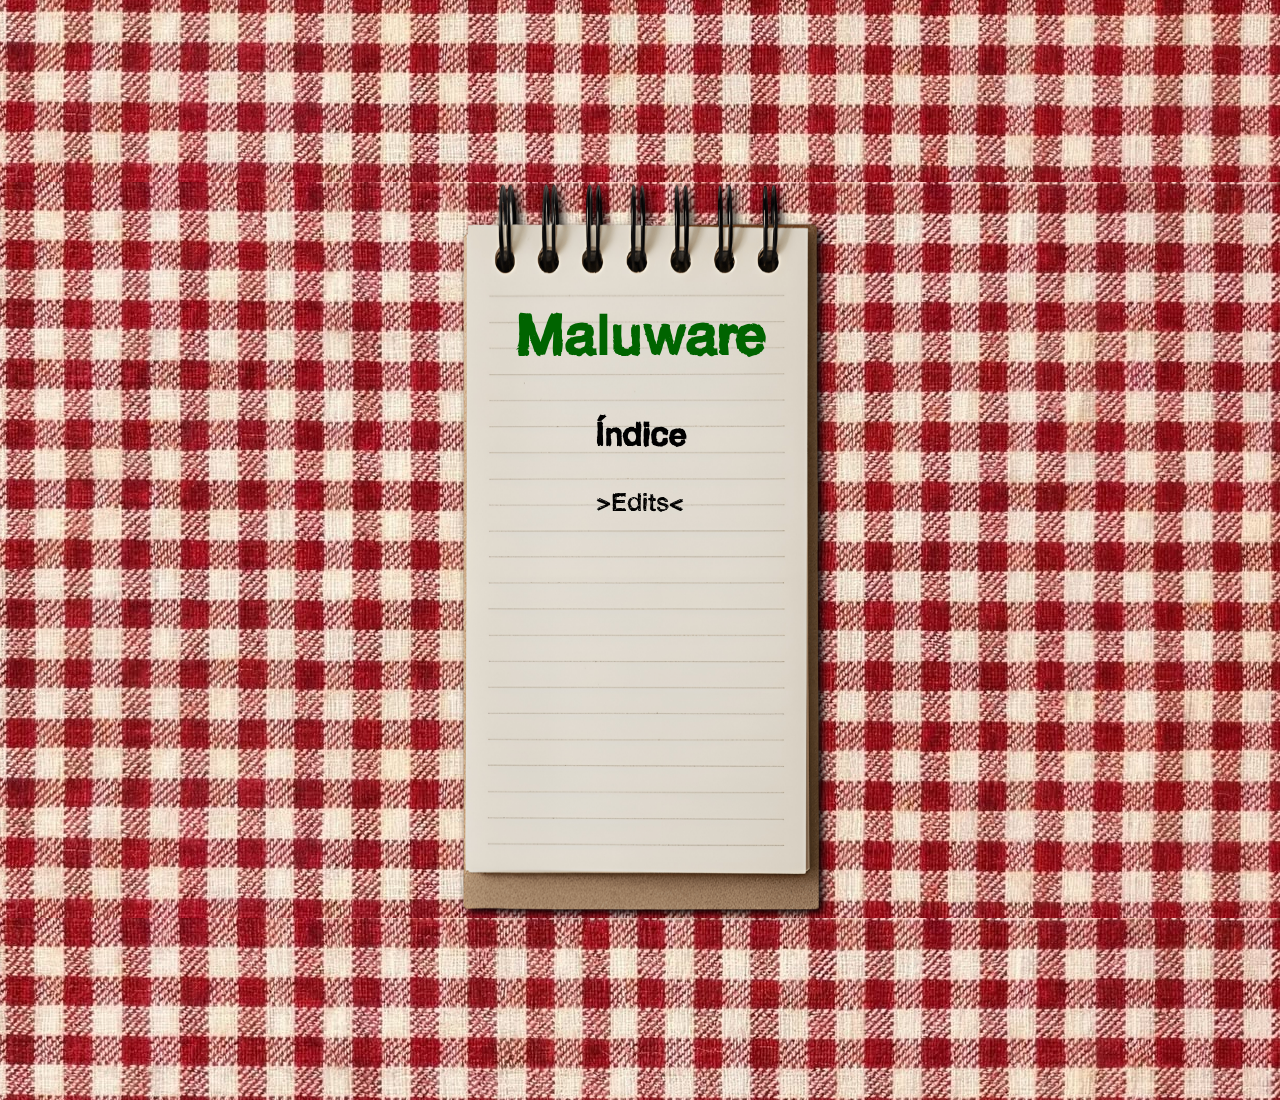
==== index.html @ 79026fd5 "feat: index page" ====
<!DOCTYPE html>
<html>
  <head>
    <link rel="stylesheet" href="style.css">
    <meta charset="UTF-8" />
    <title>Maluware</title>
  </head>
  <body>

    <div class="caderno">
        <h1>Maluware</h1>
        <div class="indice">
            <h2 class="h1-indice">Índice</h2>

            <ul>
                <li><a href="./minha_rotina_html/index.html"> >Edits< </a></li>
                <br>
                
            </ul>

        </div>
    </div>

  </body>
</html>
---- style.css ----
@font-face {
    font-family: "HandvelticaNeue";
    src: url("fontes/handvetica_neue/Handvetica\ Neue\ Regular\ Trial.ttf") format("truetype");
}

body {
    background-image: url("imagens/quadriculado.jpeg");
    background-position: center;
}

.caderno {
    width: 800px;
    min-height: 1000px;

    background-image: url("imagens/notebook_page.png");
    background-size: 100% 100%;
    background-repeat: no-repeat;

    padding: 80px;
    box-sizing: border-box;

    margin: 50px auto;

    font-family: "HandvelticaNeue", sans-serif;
    filter: drop-shadow(4px 4px 4px black);
}

h1 {
    padding-top: 130px;

    text-align: center;
    font-size: 55px;

    color: darkgreen;
}

.indice {
    text-align: center;
}

.h1-indice {
    font-size: 32px;
    color: black;
}

ul {
    list-style: none;
    padding: 0;
}

li {
    margin: 20px 0;
}

a {
    color: black;
    text-decoration: none;
    font-size: 25px;

    transition: 0.2s;
}

a:hover {
    color: green;
    transform: translateX(5px);
}
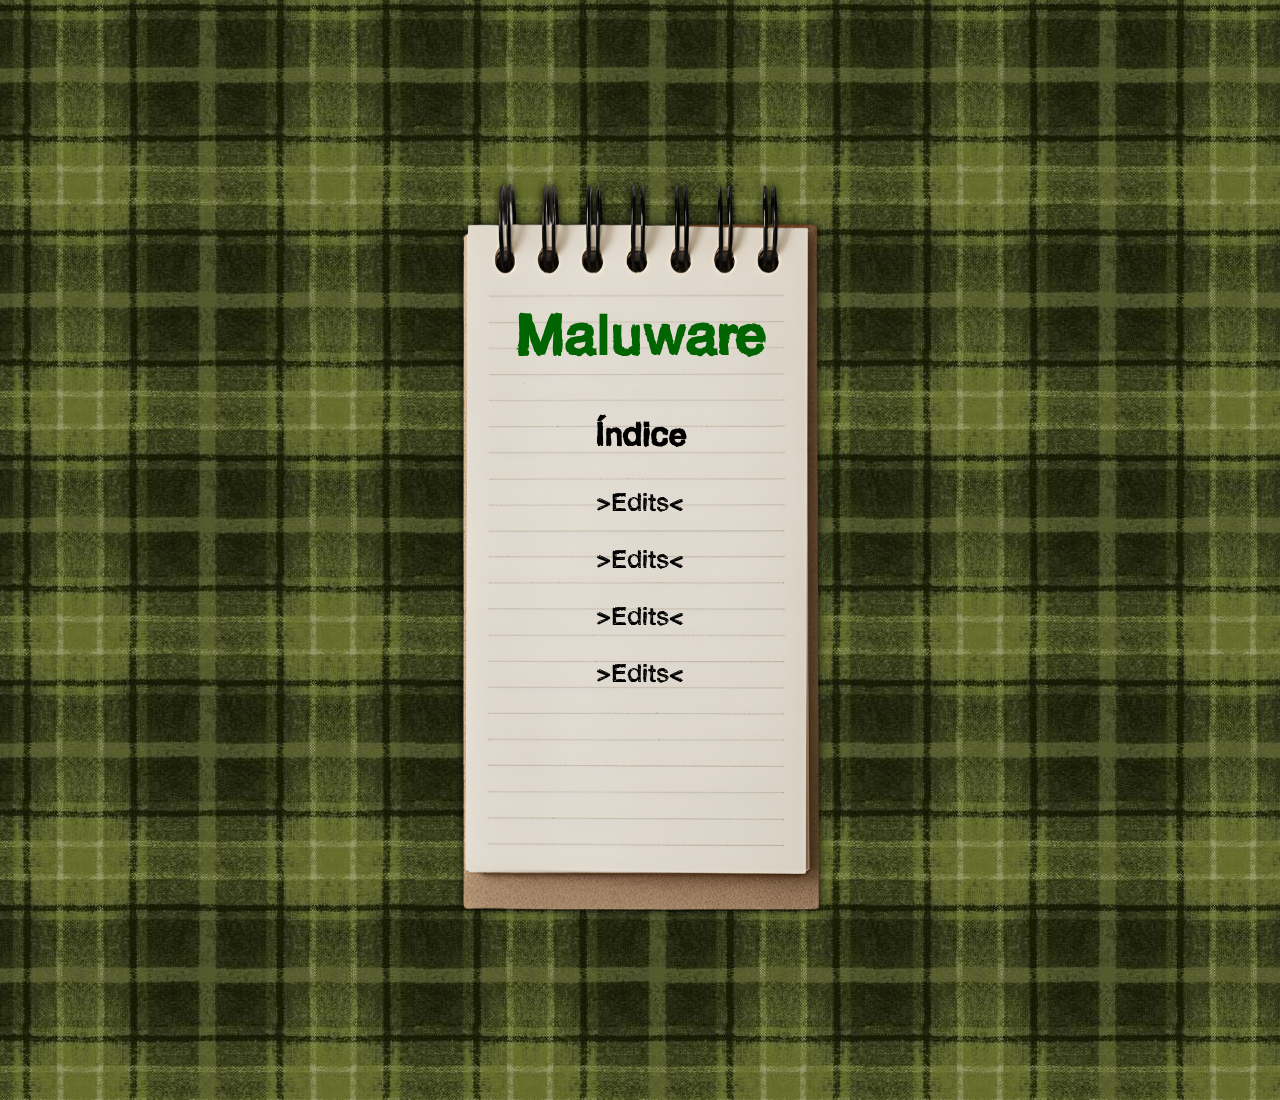
==== commit 70f5e4ac: "inicio da pagina de colagens" ====
--- a/index.html
+++ b/index.html
@@ -13,8 +13,10 @@
             <h2 class="h1-indice">Índice</h2>
 
             <ul>
-                <li><a href="./minha_rotina_html/index.html"> >Edits< </a></li>
-                <br>
+                <li><a href="edits/index.html"> >Edits< </a></li>
+                <li><a href="edits/index.html"> >Edits< </a></li>
+                <li><a href="edits/index.html"> >Edits< </a></li>
+                <li><a href="edits/index.html"> >Edits< </a></li>
                 
             </ul>
 
--- a/style.css
+++ b/style.css
@@ -4,7 +4,7 @@
 }
 
 body {
-    background-image: url("imagens/quadriculado.jpeg");
+    background-image: url("imagens/quadriculado_verde.jpeg");
     background-position: center;
 }
 
@@ -22,7 +22,7 @@
     margin: 50px auto;
 
     font-family: "HandvelticaNeue", sans-serif;
-    filter: drop-shadow(4px 4px 4px black);
+    filter: drop-shadow(0px 0px 4px black);
 }
 
 h1 {
